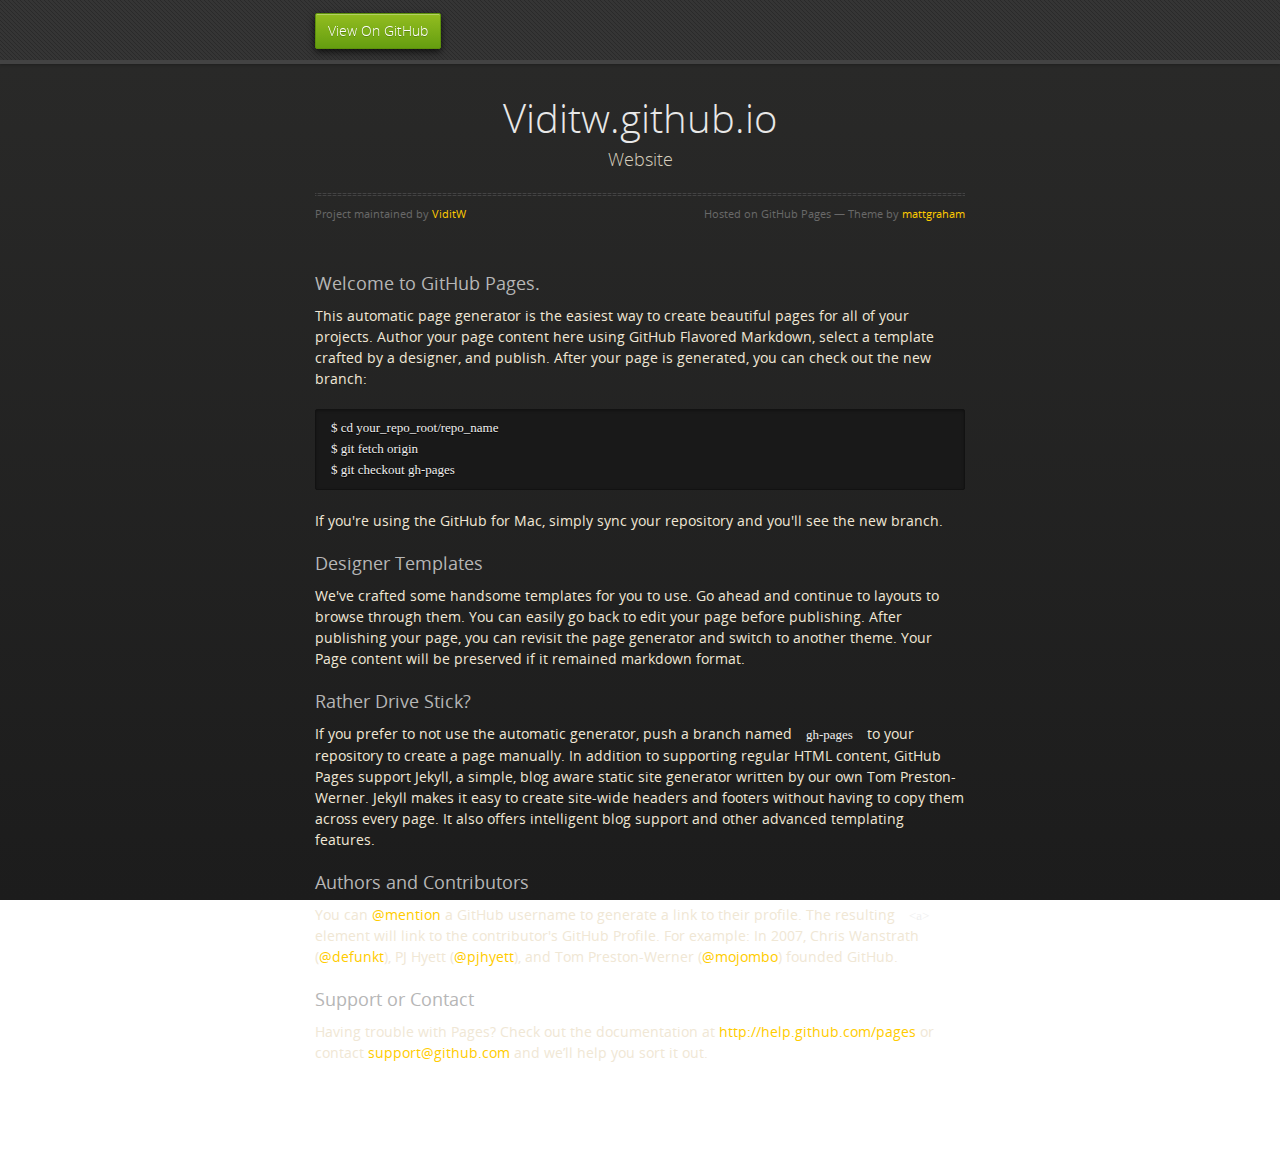
==== index.html @ bc969d6c "Replace master branch with page content via GitHub" ====
<!doctype html>
<html>
  <head>
    <meta charset="utf-8">
    <meta http-equiv="X-UA-Compatible" content="chrome=1">
    <title>Viditw.github.io by ViditW</title>
    <link rel="stylesheet" href="stylesheets/styles.css">
    <link rel="stylesheet" href="stylesheets/pygment_trac.css">
    <script src="https://ajax.googleapis.com/ajax/libs/jquery/1.7.1/jquery.min.js"></script>
    <script src="javascripts/respond.js"></script>
    <!--[if lt IE 9]>
      <script src="//html5shiv.googlecode.com/svn/trunk/html5.js"></script>
    <![endif]-->
    <!--[if lt IE 8]>
    <link rel="stylesheet" href="stylesheets/ie.css">
    <![endif]-->
    <meta name="viewport" content="width=device-width, initial-scale=1, user-scalable=no">

  </head>
  <body>
      <div id="header">
        <nav>
          <li class="fork"><a href="https://github.com/ViditW">View On GitHub</a></li>
        </nav>
      </div><!-- end header -->

    <div class="wrapper">

      <section>
        <div id="title">
          <h1>Viditw.github.io</h1>
          <p>Website</p>
          <hr>
          <span class="credits left">Project maintained by <a href="https://github.com/ViditW">ViditW</a></span>
          <span class="credits right">Hosted on GitHub Pages &mdash; Theme by <a href="https://twitter.com/michigangraham">mattgraham</a></span>
        </div>

        <h3>
<a name="welcome-to-github-pages" class="anchor" href="#welcome-to-github-pages"><span class="octicon octicon-link"></span></a>Welcome to GitHub Pages.</h3>

<p>This automatic page generator is the easiest way to create beautiful pages for all of your projects. Author your page content here using GitHub Flavored Markdown, select a template crafted by a designer, and publish. After your page is generated, you can check out the new branch:</p>

<pre><code>$ cd your_repo_root/repo_name
$ git fetch origin
$ git checkout gh-pages
</code></pre>

<p>If you're using the GitHub for Mac, simply sync your repository and you'll see the new branch.</p>

<h3>
<a name="designer-templates" class="anchor" href="#designer-templates"><span class="octicon octicon-link"></span></a>Designer Templates</h3>

<p>We've crafted some handsome templates for you to use. Go ahead and continue to layouts to browse through them. You can easily go back to edit your page before publishing. After publishing your page, you can revisit the page generator and switch to another theme. Your Page content will be preserved if it remained markdown format.</p>

<h3>
<a name="rather-drive-stick" class="anchor" href="#rather-drive-stick"><span class="octicon octicon-link"></span></a>Rather Drive Stick?</h3>

<p>If you prefer to not use the automatic generator, push a branch named <code>gh-pages</code> to your repository to create a page manually. In addition to supporting regular HTML content, GitHub Pages support Jekyll, a simple, blog aware static site generator written by our own Tom Preston-Werner. Jekyll makes it easy to create site-wide headers and footers without having to copy them across every page. It also offers intelligent blog support and other advanced templating features.</p>

<h3>
<a name="authors-and-contributors" class="anchor" href="#authors-and-contributors"><span class="octicon octicon-link"></span></a>Authors and Contributors</h3>

<p>You can <a href="https://github.com/blog/821" class="user-mention">@mention</a> a GitHub username to generate a link to their profile. The resulting <code>&lt;a&gt;</code> element will link to the contributor's GitHub Profile. For example: In 2007, Chris Wanstrath (<a href="https://github.com/defunkt" class="user-mention">@defunkt</a>), PJ Hyett (<a href="https://github.com/pjhyett" class="user-mention">@pjhyett</a>), and Tom Preston-Werner (<a href="https://github.com/mojombo" class="user-mention">@mojombo</a>) founded GitHub.</p>

<h3>
<a name="support-or-contact" class="anchor" href="#support-or-contact"><span class="octicon octicon-link"></span></a>Support or Contact</h3>

<p>Having trouble with Pages? Check out the documentation at <a href="http://help.github.com/pages">http://help.github.com/pages</a> or contact <a href="mailto:support@github.com">support@github.com</a> and we’ll help you sort it out.</p>
      </section>

    </div>
    <!--[if !IE]><script>fixScale(document);</script><![endif]-->
    
  </body>
</html>
---- stylesheets/styles.css ----
@font-face {
  font-family: 'OpenSansLight';
  src: url("../fonts/OpenSans-Light-webfont.eot");
  src: url("../fonts/OpenSans-Light-webfont.eot?#iefix") format("embedded-opentype"), url("../fonts/OpenSans-Light-webfont.woff") format("woff"), url("../fonts/OpenSans-Light-webfont.ttf") format("truetype"), url("../fonts/OpenSans-Light-webfont.svg#OpenSansLight") format("svg");
  font-weight: normal;
  font-style: normal;
}

@font-face {
  font-family: 'OpenSansLightItalic';
  src: url("../fonts/OpenSans-LightItalic-webfont.eot");
  src: url("../fonts/OpenSans-LightItalic-webfont.eot?#iefix") format("embedded-opentype"), url("../fonts/OpenSans-LightItalic-webfont.woff") format("woff"), url("../fonts/OpenSans-LightItalic-webfont.ttf") format("truetype"), url("../fonts/OpenSans-LightItalic-webfont.svg#OpenSansLightItalic") format("svg");
  font-weight: normal;
  font-style: normal;
}

@font-face {
  font-family: 'OpenSansRegular';
  src: url("../fonts/OpenSans-Regular-webfont.eot");
  src: url("../fonts/OpenSans-Regular-webfont.eot?#iefix") format("embedded-opentype"), url("../fonts/OpenSans-Regular-webfont.woff") format("woff"), url("../fonts/OpenSans-Regular-webfont.ttf") format("truetype"), url("../fonts/OpenSans-Regular-webfont.svg#OpenSansRegular") format("svg");
  font-weight: normal;
  font-style: normal;
  -webkit-font-smoothing: antialiased;
}

@font-face {
  font-family: 'OpenSansItalic';
  src: url("../fonts/OpenSans-Italic-webfont.eot");
  src: url("../fonts/OpenSans-Italic-webfont.eot?#iefix") format("embedded-opentype"), url("../fonts/OpenSans-Italic-webfont.woff") format("woff"), url("../fonts/OpenSans-Italic-webfont.ttf") format("truetype"), url("../fonts/OpenSans-Italic-webfont.svg#OpenSansItalic") format("svg");
  font-weight: normal;
  font-style: normal;
  -webkit-font-smoothing: antialiased;
}

@font-face {
  font-family: 'OpenSansSemibold';
  src: url("../fonts/OpenSans-Semibold-webfont.eot");
  src: url("../fonts/OpenSans-Semibold-webfont.eot?#iefix") format("embedded-opentype"), url("../fonts/OpenSans-Semibold-webfont.woff") format("woff"), url("../fonts/OpenSans-Semibold-webfont.ttf") format("truetype"), url("../fonts/OpenSans-Semibold-webfont.svg#OpenSansSemibold") format("svg");
  font-weight: normal;
  font-style: normal;
  -webkit-font-smoothing: antialiased;
}

@font-face {
  font-family: 'OpenSansSemiboldItalic';
  src: url("../fonts/OpenSans-SemiboldItalic-webfont.eot");
  src: url("../fonts/OpenSans-SemiboldItalic-webfont.eot?#iefix") format("embedded-opentype"), url("../fonts/OpenSans-SemiboldItalic-webfont.woff") format("woff"), url("../fonts/OpenSans-SemiboldItalic-webfont.ttf") format("truetype"), url("../fonts/OpenSans-SemiboldItalic-webfont.svg#OpenSansSemiboldItalic") format("svg");
  font-weight: normal;
  font-style: normal;
  -webkit-font-smoothing: antialiased;
}

@font-face {
  font-family: 'OpenSansBold';
  src: url("../fonts/OpenSans-Bold-webfont.eot");
  src: url("../fonts/OpenSans-Bold-webfont.eot?#iefix") format("embedded-opentype"), url("../fonts/OpenSans-Bold-webfont.woff") format("woff"), url("../fonts/OpenSans-Bold-webfont.ttf") format("truetype"), url("../fonts/OpenSans-Bold-webfont.svg#OpenSansBold") format("svg");
  font-weight: normal;
  font-style: normal;
  -webkit-font-smoothing: antialiased;
}

@font-face {
  font-family: 'OpenSansBoldItalic';
  src: url("../fonts/OpenSans-BoldItalic-webfont.eot");
  src: url("../fonts/OpenSans-BoldItalic-webfont.eot?#iefix") format("embedded-opentype"), url("../fonts/OpenSans-BoldItalic-webfont.woff") format("woff"), url("../fonts/OpenSans-BoldItalic-webfont.ttf") format("truetype"), url("../fonts/OpenSans-BoldItalic-webfont.svg#OpenSansBoldItalic") format("svg");
  font-weight: normal;
  font-style: normal;
  -webkit-font-smoothing: antialiased;
}

/* normalize.css 2012-02-07T12:37 UTC - http://github.com/necolas/normalize.css */
/* =============================================================================
   HTML5 display definitions
   ========================================================================== */
/*
 * Corrects block display not defined in IE6/7/8/9 & FF3
 */
article,
aside,
details,
figcaption,
figure,
footer,
header,
hgroup,
nav,
section,
summary {
  display: block;
}

/*
 * Corrects inline-block display not defined in IE6/7/8/9 & FF3
 */
audio,
canvas,
video {
  display: inline-block;
  *display: inline;
  *zoom: 1;
}

/*
 * Prevents modern browsers from displaying 'audio' without controls
 */
audio:not([controls]) {
  display: none;
}

/*
 * Addresses styling for 'hidden' attribute not present in IE7/8/9, FF3, S4
 * Known issue: no IE6 support
 */
[hidden] {
  display: none;
}

/* =============================================================================
   Base
   ========================================================================== */
/*
 * 1. Corrects text resizing oddly in IE6/7 when body font-size is set using em units
 *    http://clagnut.com/blog/348/#c790
 * 2. Prevents iOS text size adjust after orientation change, without disabling user zoom
 *    www.456bereastreet.com/archive/201012/controlling_text_size_in_safari_for_ios_without_disabling_user_zoom/
 */
html {
  font-size: 100%;
  /* 1 */
  -webkit-text-size-adjust: 100%;
  /* 2 */
  -ms-text-size-adjust: 100%;
  /* 2 */
}

/*
 * Addresses font-family inconsistency between 'textarea' and other form elements.
 */
html,
button,
input,
select,
textarea {
  font-family: sans-serif;
}

/*
 * Addresses margins handled incorrectly in IE6/7
 */
body {
  margin: 0;
}

/* =============================================================================
   Links
   ========================================================================== */
/*
 * Addresses outline displayed oddly in Chrome
 */
a:focus {
  outline: thin dotted;
}

/*
 * Improves readability when focused and also mouse hovered in all browsers
 * people.opera.com/patrickl/experiments/keyboard/test
 */
a:hover,
a:active {
  outline: 0;
}

/* =============================================================================
   Typography
   ========================================================================== */
/*
 * Addresses font sizes and margins set differently in IE6/7
 * Addresses font sizes within 'section' and 'article' in FF4+, Chrome, S5
 */
h1 {
  font-size: 2em;
  margin: 0.67em 0;
}

h2 {
  font-size: 1.5em;
  margin: 0.83em 0;
}

h3 {
  font-size: 1.17em;
  margin: 1em 0;
}

h4 {
  font-size: 1em;
  margin: 1.33em 0;
}

h5 {
  font-size: 0.83em;
  margin: 1.67em 0;
}

h6 {
  font-size: 0.75em;
  margin: 2.33em 0;
}

/*
 * Addresses styling not present in IE7/8/9, S5, Chrome
 */
abbr[title] {
  border-bottom: 1px dotted;
}

/*
 * Addresses style set to 'bolder' in FF3+, S4/5, Chrome
*/
b,
strong {
  font-weight: bold;
}

blockquote {
  margin: 1em 40px;
}

/*
 * Addresses styling not present in S5, Chrome
 */
dfn {
  font-style: italic;
}

/*
 * Addresses styling not present in IE6/7/8/9
 */
mark {
  background: #ff0;
  color: #000;
}

/*
 * Addresses margins set differently in IE6/7
 */
p,
pre {
  margin: 1em 0;
}

/*
 * Corrects font family set oddly in IE6, S4/5, Chrome
 * en.wikipedia.org/wiki/User:Davidgothberg/Test59
 */
pre,
code,
kbd,
samp {
  font-family: monospace, serif;
  _font-family: 'courier new', monospace;
  font-size: 1em;
}

/*
 * 1. Addresses CSS quotes not supported in IE6/7
 * 2. Addresses quote property not supported in S4
 */
/* 1 */
q {
  quotes: none;
}

/* 2 */
q:before,
q:after {
  content: '';
  content: none;
}

small {
  font-size: 75%;
}

/*
 * Prevents sub and sup affecting line-height in all browsers
 * gist.github.com/413930
 */
sub,
sup {
  font-size: 75%;
  line-height: 0;
  position: relative;
  vertical-align: baseline;
}

sup {
  top: -0.5em;
}

sub {
  bottom: -0.25em;
}

/* =============================================================================
   Lists
   ========================================================================== */
/*
 * Addresses margins set differently in IE6/7
 */
dl,
menu,
ol,
ul {
  margin: 1em 0;
}

dd {
  margin: 0 0 0 40px;
}

/*
 * Addresses paddings set differently in IE6/7
 */
menu,
ol,
ul {
  padding: 0 0 0 40px;
}

/*
 * Corrects list images handled incorrectly in IE7
 */
nav ul,
nav ol {
  list-style: none;
  list-style-image: none;
}

/* =============================================================================
   Embedded content
   ========================================================================== */
/*
 * 1. Removes border when inside 'a' element in IE6/7/8/9, FF3
 * 2. Improves image quality when scaled in IE7
 *    code.flickr.com/blog/2008/11/12/on-ui-quality-the-little-things-client-side-image-resizing/
 */
img {
  border: 0;
  /* 1 */
  -ms-interpolation-mode: bicubic;
  /* 2 */
}

/*
 * Corrects overflow displayed oddly in IE9
 */
svg:not(:root) {
  overflow: hidden;
}

/* =============================================================================
   Figures
   ========================================================================== */
/*
 * Addresses margin not present in IE6/7/8/9, S5, O11
 */
figure {
  margin: 0;
}

/* =============================================================================
   Forms
   ========================================================================== */
/*
 * Corrects margin displayed oddly in IE6/7
 */
form {
  margin: 0;
}

/*
 * Define consistent border, margin, and padding
 */
fieldset {
  border: 1px solid #c0c0c0;
  margin: 0 2px;
  padding: 0.35em 0.625em 0.75em;
}

/*
 * 1. Corrects color not being inherited in IE6/7/8/9
 * 2. Corrects text not wrapping in FF3 
 * 3. Corrects alignment displayed oddly in IE6/7
 */
legend {
  border: 0;
  /* 1 */
  padding: 0;
  white-space: normal;
  /* 2 */
  *margin-left: -7px;
  /* 3 */
}

/*
 * 1. Corrects font size not being inherited in all browsers
 * 2. Addresses margins set differently in IE6/7, FF3+, S5, Chrome
 * 3. Improves appearance and consistency in all browsers
 */
button,
input,
select,
textarea {
  font-size: 100%;
  /* 1 */
  margin: 0;
  /* 2 */
  vertical-align: baseline;
  /* 3 */
  *vertical-align: middle;
  /* 3 */
}

/*
 * Addresses FF3/4 setting line-height on 'input' using !important in the UA stylesheet
 */
button,
input {
  line-height: normal;
  /* 1 */
}

/*
 * 1. Improves usability and consistency of cursor style between image-type 'input' and others
 * 2. Corrects inability to style clickable 'input' types in iOS
 * 3. Removes inner spacing in IE7 without affecting normal text inputs
 *    Known issue: inner spacing remains in IE6
 */
button,
input[type="button"],
input[type="reset"],
input[type="submit"] {
  cursor: pointer;
  /* 1 */
  -webkit-appearance: button;
  /* 2 */
  *overflow: visible;
  /* 3 */
}

/*
 * Re-set default cursor for disabled elements
 */
button[disabled],
input[disabled] {
  cursor: default;
}

/*
 * 1. Addresses box sizing set to content-box in IE8/9
 * 2. Removes excess padding in IE8/9
 * 3. Removes excess padding in IE7
      Known issue: excess padding remains in IE6
 */
input[type="checkbox"],
input[type="radio"] {
  box-sizing: border-box;
  /* 1 */
  padding: 0;
  /* 2 */
  *height: 13px;
  /* 3 */
  *width: 13px;
  /* 3 */
}

/*
 * 1. Addresses appearance set to searchfield in S5, Chrome
 * 2. Addresses box-sizing set to border-box in S5, Chrome (include -moz to future-proof)
 */
input[type="search"] {
  -webkit-appearance: textfield;
  /* 1 */
  -moz-box-sizing: content-box;
  -webkit-box-sizing: content-box;
  /* 2 */
  box-sizing: content-box;
}

/*
 * Removes inner padding and search cancel button in S5, Chrome on OS X
 */
input[type="search"]::-webkit-search-decoration,
input[type="search"]::-webkit-search-cancel-button {
  -webkit-appearance: none;
}

/*
 * Removes inner padding and border in FF3+
 * www.sitepen.com/blog/2008/05/14/the-devils-in-the-details-fixing-dojos-toolbar-buttons/
 */
button::-moz-focus-inner,
input::-moz-focus-inner {
  border: 0;
  padding: 0;
}

/*
 * 1. Removes default vertical scrollbar in IE6/7/8/9
 * 2. Improves readability and alignment in all browsers
 */
textarea {
  overflow: auto;
  /* 1 */
  vertical-align: top;
  /* 2 */
}

/* =============================================================================
   Tables
   ========================================================================== */
/*
 * Remove most spacing between table cells
 */
table {
  border-collapse: collapse;
  border-spacing: 0;
}

body {
  padding: 0px 0 20px 0px;
  margin: 0px;
  font: 14px/1.5 "OpenSansRegular", "Helvetica Neue", Helvetica, Arial, sans-serif;
  color: #f0e7d5;
  font-weight: normal;
  background: #252525;
  background-attachment: fixed !important;
  background: -webkit-gradient(linear, 50% 0%, 50% 100%, color-stop(0%, #2a2a29), color-stop(100%, #1c1c1c));
  background: -webkit-linear-gradient(#2a2a29, #1c1c1c);
  background: -moz-linear-gradient(#2a2a29, #1c1c1c);
  background: -o-linear-gradient(#2a2a29, #1c1c1c);
  background: -ms-linear-gradient(#2a2a29, #1c1c1c);
  background: linear-gradient(#2a2a29, #1c1c1c);
}

h1, h2, h3, h4, h5, h6 {
  color: #e8e8e8;
  margin: 0 0 10px;
  font-family: 'OpenSansRegular', "Helvetica Neue", Helvetica, Arial, sans-serif;
  font-weight: normal;
}

p, ul, ol, table, pre, dl {
  margin: 0 0 20px;
}

h1, h2, h3 {
  line-height: 1.1;
}

h1 {
  font-size: 28px;
}

h2 {
  font-size: 24px;
}

h4, h5, h6 {
  color: #e8e8e8;
}

h3 {
  font-size: 18px;
  line-height: 24px;
  font-family: 'OpenSansRegular', "Helvetica Neue", Helvetica, Arial, sans-serif !important;
  font-weight: normal;
  color: #b6b6b6;
}

a {
  color: #ffcc00;
  font-weight: 400;
  text-decoration: none;
}
a:hover {
  color: #ffeb9b;
}

a small {
  font-size: 11px;
  color: #666;
  margin-top: -0.6em;
  display: block;
}

ul {
  list-style-image: url("../images/bullet.png");
}

strong {
  font-family: 'OpenSansBold', "Helvetica Neue", Helvetica, Arial, sans-serif !important;
  font-weight: normal;
}

.wrapper {
  max-width: 650px;
  margin: 0 auto;
  position: relative;
  padding: 0 20px;
}

section img {
  max-width: 100%;
}

blockquote {
  border-left: 3px solid #ffcc00;
  margin: 0;
  padding: 0 0 0 20px;
  font-style: italic;
}

code {
  font-family: "Lucida Sans", Monaco, Bitstream Vera Sans Mono, Lucida Console, Terminal;
  color: #efefef;
  font-size: 13px;
  margin: 0 4px;
  padding: 4px 6px;
  -moz-border-radius: 2px;
  -webkit-border-radius: 2px;
  -o-border-radius: 2px;
  -ms-border-radius: 2px;
  -khtml-border-radius: 2px;
  border-radius: 2px;
}

pre {
  padding: 8px 15px;
  background: #191919;
  -moz-border-radius: 2px;
  -webkit-border-radius: 2px;
  -o-border-radius: 2px;
  -ms-border-radius: 2px;
  -khtml-border-radius: 2px;
  border-radius: 2px;
  border: 1px solid #121212;
  -moz-box-shadow: inset 0 1px 3px rgba(0, 0, 0, 0.3);
  -webkit-box-shadow: inset 0 1px 3px rgba(0, 0, 0, 0.3);
  -o-box-shadow: inset 0 1px 3px rgba(0, 0, 0, 0.3);
  box-shadow: inset 0 1px 3px rgba(0, 0, 0, 0.3);
  overflow: auto;
  overflow-y: hidden;
}
pre code {
  color: #efefef;
  text-shadow: 0px 1px 0px #000;
  margin: 0;
  padding: 0;
}

table {
  width: 100%;
  border-collapse: collapse;
}

th {
  text-align: left;
  padding: 5px 10px;
  border-bottom: 1px solid #434343;
  color: #b6b6b6;
  font-family: 'OpenSansSemibold', "Helvetica Neue", Helvetica, Arial, sans-serif !important;
  font-weight: normal;
}

td {
  text-align: left;
  padding: 5px 10px;
  border-bottom: 1px solid #434343;
}

hr {
  border: 0;
  outline: none;
  height: 3px;
  background: transparent url("../images/hr.gif") center center repeat-x;
  margin: 0 0 20px;
}

dt {
  color: #F0E7D5;
  font-family: 'OpenSansSemibold', "Helvetica Neue", Helvetica, Arial, sans-serif !important;
  font-weight: normal;
}

#header {
  z-index: 100;
  left: 0;
  top: 0px;
  height: 60px;
  width: 100%;
  position: fixed;
  background: url(../images/nav-bg.gif) #353535;
  border-bottom: 4px solid #434343;
  -moz-box-shadow: 0px 1px 3px rgba(0, 0, 0, 0.25);
  -webkit-box-shadow: 0px 1px 3px rgba(0, 0, 0, 0.25);
  -o-box-shadow: 0px 1px 3px rgba(0, 0, 0, 0.25);
  box-shadow: 0px 1px 3px rgba(0, 0, 0, 0.25);
}
#header nav {
  max-width: 650px;
  margin: 0 auto;
  padding: 0 10px;
  background: blue;
  margin: 6px auto;
}
#header nav li {
  font-family: 'OpenSansLight', "Helvetica Neue", Helvetica, Arial, sans-serif;
  font-weight: normal;
  list-style: none;
  display: inline;
  color: white;
  line-height: 50px;
  text-shadow: 0px 1px 0px rgba(0, 0, 0, 0.2);
  font-size: 14px;
}
#header nav li a {
  color: white;
  border: 1px solid #5d910b;
  background: -webkit-gradient(linear, 50% 0%, 50% 100%, color-stop(0%, #93bd20), color-stop(100%, #659e10));
  background: -webkit-linear-gradient(#93bd20, #659e10);
  background: -moz-linear-gradient(#93bd20, #659e10);
  background: -o-linear-gradient(#93bd20, #659e10);
  background: -ms-linear-gradient(#93bd20, #659e10);
  background: linear-gradient(#93bd20, #659e10);
  -moz-border-radius: 2px;
  -webkit-border-radius: 2px;
  -o-border-radius: 2px;
  -ms-border-radius: 2px;
  -khtml-border-radius: 2px;
  border-radius: 2px;
  -moz-box-shadow: inset 0px 1px 0px rgba(255, 255, 255, 0.3), 0px 3px 7px rgba(0, 0, 0, 0.7);
  -webkit-box-shadow: inset 0px 1px 0px rgba(255, 255, 255, 0.3), 0px 3px 7px rgba(0, 0, 0, 0.7);
  -o-box-shadow: inset 0px 1px 0px rgba(255, 255, 255, 0.3), 0px 3px 7px rgba(0, 0, 0, 0.7);
  box-shadow: inset 0px 1px 0px rgba(255, 255, 255, 0.3), 0px 3px 7px rgba(0, 0, 0, 0.7);
  background-color: #93bd20;
  padding: 10px 12px;
  margin-top: 6px;
  line-height: 14px;
  font-size: 14px;
  display: inline-block;
  text-align: center;
}
#header nav li a:hover {
  background: -webkit-gradient(linear, 50% 0%, 50% 100%, color-stop(0%, #749619), color-stop(100%, #527f0e));
  background: -webkit-linear-gradient(#749619, #527f0e);
  background: -moz-linear-gradient(#749619, #527f0e);
  background: -o-linear-gradient(#749619, #527f0e);
  background: -ms-linear-gradient(#749619, #527f0e);
  background: linear-gradient(#749619, #527f0e);
  background-color: #659e10;
  border: 1px solid #527f0e;
  -moz-box-shadow: inset 0px 1px 1px rgba(0, 0, 0, 0.2), 0px 1px 0px rgba(0, 0, 0, 0);
  -webkit-box-shadow: inset 0px 1px 1px rgba(0, 0, 0, 0.2), 0px 1px 0px rgba(0, 0, 0, 0);
  -o-box-shadow: inset 0px 1px 1px rgba(0, 0, 0, 0.2), 0px 1px 0px rgba(0, 0, 0, 0);
  box-shadow: inset 0px 1px 1px rgba(0, 0, 0, 0.2), 0px 1px 0px rgba(0, 0, 0, 0);
}
#header nav li.fork {
  float: left;
  margin-left: 0px;
}
#header nav li.downloads {
  float: right;
  margin-left: 6px;
}
#header nav li.title {
  float: right;
  margin-right: 10px;
  font-size: 11px;
}

section {
  max-width: 650px;
  padding: 30px 0px 50px 0px;
  margin: 20px 0;
  margin-top: 70px;
}
section #title {
  border: 0;
  outline: none;
  margin: 0 0 50px 0;
  padding: 0 0 5px 0;
}
section #title h1 {
  font-family: 'OpenSansLight', "Helvetica Neue", Helvetica, Arial, sans-serif;
  font-weight: normal;
  font-size: 40px;
  text-align: center;
  line-height: 36px;
}
section #title p {
  color: #d7cfbe;
  font-family: 'OpenSansLight', "Helvetica Neue", Helvetica, Arial, sans-serif;
  font-weight: normal;
  font-size: 18px;
  text-align: center;
}
section #title .credits {
  font-size: 11px;
  font-family: 'OpenSansRegular', "Helvetica Neue", Helvetica, Arial, sans-serif;
  font-weight: normal;
  color: #696969;
  margin-top: -10px;
}
section #title .credits.left {
  float: left;
}
section #title .credits.right {
  float: right;
}

@media print, screen and (max-width: 720px) {
  #title .credits {
    display: block;
    width: 100%;
    line-height: 30px;
    text-align: center;
  }
  #title .credits .left {
    float: none;
    display: block;
  }
  #title .credits .right {
    float: none;
    display: block;
  }
}
@media print, screen and (max-width: 480px) {
  #header {
    margin-top: -20px;
  }

  section {
    margin-top: 40px;
  }

  nav {
    display: none;
  }
}
---- stylesheets/pygment_trac.css ----
.highlight .hll { background-color: #404040 }
.highlight  { color: #d0d0d0 }
.highlight .c { color: #999999; font-style: italic } /* Comment */
.highlight .err { color: #a61717; background-color: #e3d2d2 } /* Error */
.highlight .g { color: #d0d0d0 } /* Generic */
.highlight .k { color: #6ab825; font-weight: normal } /* Keyword */
.highlight .l { color: #d0d0d0 } /* Literal */
.highlight .n { color: #d0d0d0 } /* Name */
.highlight .o { color: #d0d0d0 } /* Operator */
.highlight .x { color: #d0d0d0 } /* Other */
.highlight .p { color: #d0d0d0 } /* Punctuation */
.highlight .cm { color: #999999; font-style: italic } /* Comment.Multiline */
.highlight .cp { color: #cd2828; font-weight: normal } /* Comment.Preproc */
.highlight .c1 { color: #999999; font-style: italic } /* Comment.Single */
.highlight .cs { color: #e50808; font-weight: normal; background-color: #520000 } /* Comment.Special */
.highlight .gd { color: #d22323 } /* Generic.Deleted */
.highlight .ge { color: #d0d0d0; font-style: italic } /* Generic.Emph */
.highlight .gr { color: #d22323 } /* Generic.Error */
.highlight .gh { color: #ffffff; font-weight: normal } /* Generic.Heading */
.highlight .gi { color: #589819 } /* Generic.Inserted */
.highlight .go { color: #cccccc } /* Generic.Output */
.highlight .gp { color: #aaaaaa } /* Generic.Prompt */
.highlight .gs { color: #d0d0d0; font-weight: normal } /* Generic.Strong */
.highlight .gu { color: #ffffff; text-decoration: underline } /* Generic.Subheading */
.highlight .gt { color: #d22323 } /* Generic.Traceback */
.highlight .kc { color: #6ab825; font-weight: normal } /* Keyword.Constant */
.highlight .kd { color: #6ab825; font-weight: normal } /* Keyword.Declaration */
.highlight .kn { color: #6ab825; font-weight: normal } /* Keyword.Namespace */
.highlight .kp { color: #6ab825 } /* Keyword.Pseudo */
.highlight .kr { color: #6ab825; font-weight: normal } /* Keyword.Reserved */
.highlight .kt { color: #6ab825; font-weight: normal } /* Keyword.Type */
.highlight .ld { color: #d0d0d0 } /* Literal.Date */
.highlight .m { color: #3677a9 } /* Literal.Number */
.highlight .s { color: #9dd5f1 } /* Literal.String */
.highlight .na { color: #bbbbbb } /* Name.Attribute */
.highlight .nb { color: #24909d } /* Name.Builtin */
.highlight .nc { color: #447fcf; text-decoration: underline } /* Name.Class */
.highlight .no { color: #40ffff } /* Name.Constant */
.highlight .nd { color: #ffa500 } /* Name.Decorator */
.highlight .ni { color: #d0d0d0 } /* Name.Entity */
.highlight .ne { color: #bbbbbb } /* Name.Exception */
.highlight .nf { color: #447fcf } /* Name.Function */
.highlight .nl { color: #d0d0d0 } /* Name.Label */
.highlight .nn { color: #447fcf; text-decoration: underline } /* Name.Namespace */
.highlight .nx { color: #d0d0d0 } /* Name.Other */
.highlight .py { color: #d0d0d0 } /* Name.Property */
.highlight .nt { color: #6ab825;} /* Name.Tag */
.highlight .nv { color: #40ffff } /* Name.Variable */
.highlight .ow { color: #6ab825; font-weight: normal } /* Operator.Word */
.highlight .w { color: #666666 } /* Text.Whitespace */
.highlight .mf { color: #3677a9 } /* Literal.Number.Float */
.highlight .mh { color: #3677a9 } /* Literal.Number.Hex */
.highlight .mi { color: #3677a9 } /* Literal.Number.Integer */
.highlight .mo { color: #3677a9 } /* Literal.Number.Oct */
.highlight .sb { color: #9dd5f1 } /* Literal.String.Backtick */
.highlight .sc { color: #9dd5f1 } /* Literal.String.Char */
.highlight .sd { color: #9dd5f1 } /* Literal.String.Doc */
.highlight .s2 { color: #9dd5f1 } /* Literal.String.Double */
.highlight .se { color: #9dd5f1 } /* Literal.String.Escape */
.highlight .sh { color: #9dd5f1 } /* Literal.String.Heredoc */
.highlight .si { color: #9dd5f1 } /* Literal.String.Interpol */
.highlight .sx { color: #ffa500 } /* Literal.String.Other */
.highlight .sr { color: #9dd5f1 } /* Literal.String.Regex */
.highlight .s1 { color: #9dd5f1 } /* Literal.String.Single */
.highlight .ss { color: #9dd5f1 } /* Literal.String.Symbol */
.highlight .bp { color: #24909d } /* Name.Builtin.Pseudo */
.highlight .vc { color: #40ffff } /* Name.Variable.Class */
.highlight .vg { color: #40ffff } /* Name.Variable.Global */
.highlight .vi { color: #40ffff } /* Name.Variable.Instance */
.highlight .il { color: #3677a9 } /* Literal.Number.Integer.Long */
---- stylesheets/ie.css ----
nav {
  display: none;
}
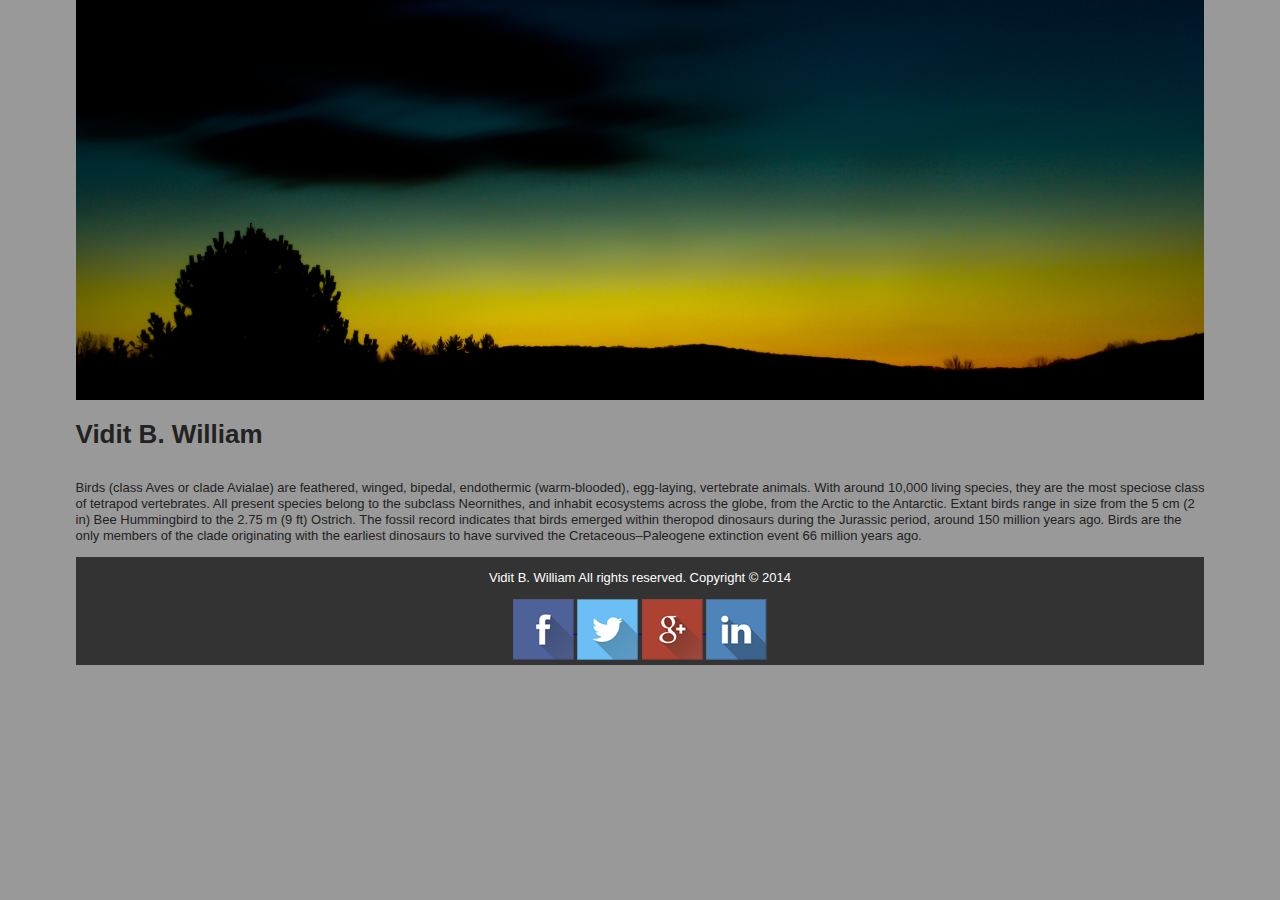
==== commit 14e010cc: "New Site design" ====
--- a/index.html
+++ b/index.html
@@ -1,75 +1,59 @@
 <!doctype html>
-<html>
-  <head>
-    <meta charset="utf-8">
-    <meta http-equiv="X-UA-Compatible" content="chrome=1">
-    <title>Viditw.github.io by ViditW</title>
-    <link rel="stylesheet" href="stylesheets/styles.css">
-    <link rel="stylesheet" href="stylesheets/pygment_trac.css">
-    <script src="https://ajax.googleapis.com/ajax/libs/jquery/1.7.1/jquery.min.js"></script>
-    <script src="javascripts/respond.js"></script>
-    <!--[if lt IE 9]>
-      <script src="//html5shiv.googlecode.com/svn/trunk/html5.js"></script>
-    <![endif]-->
-    <!--[if lt IE 8]>
-    <link rel="stylesheet" href="stylesheets/ie.css">
-    <![endif]-->
-    <meta name="viewport" content="width=device-width, initial-scale=1, user-scalable=no">
+<!--[if lt IE 7]> <html class="ie6 oldie"> <![endif]-->
+<!--[if IE 7]>    <html class="ie7 oldie"> <![endif]-->
+<!--[if IE 8]>    <html class="ie8 oldie"> <![endif]-->
+<!--[if gt IE 8]><!-->
+<html class="">
+<!--<![endif]-->
+<head>
+<meta charset="utf-8">
+<meta name="viewport" content="width=device-width, initial-scale=1">
+<title>Untitled Document</title>
+<link href="_css/boilerplate.css" rel="stylesheet" type="text/css">
+<link href="_css/fluid-grid.css" rel="stylesheet" type="text/css">
+<!-- 
+To learn more about the conditional comments around the html tags at the top of the file:
+paulirish.com/2008/conditional-stylesheets-vs-css-hacks-answer-neither/
 
-  </head>
-  <body>
-      <div id="header">
-        <nav>
-          <li class="fork"><a href="https://github.com/ViditW">View On GitHub</a></li>
-        </nav>
-      </div><!-- end header -->
-
-    <div class="wrapper">
-
-      <section>
-        <div id="title">
-          <h1>Viditw.github.io</h1>
-          <p>Website</p>
-          <hr>
-          <span class="credits left">Project maintained by <a href="https://github.com/ViditW">ViditW</a></span>
-          <span class="credits right">Hosted on GitHub Pages &mdash; Theme by <a href="https://twitter.com/michigangraham">mattgraham</a></span>
-        </div>
-
-        <h3>
-<a name="welcome-to-github-pages" class="anchor" href="#welcome-to-github-pages"><span class="octicon octicon-link"></span></a>Welcome to GitHub Pages.</h3>
-
-<p>This automatic page generator is the easiest way to create beautiful pages for all of your projects. Author your page content here using GitHub Flavored Markdown, select a template crafted by a designer, and publish. After your page is generated, you can check out the new branch:</p>
-
-<pre><code>$ cd your_repo_root/repo_name
-$ git fetch origin
-$ git checkout gh-pages
-</code></pre>
-
-<p>If you're using the GitHub for Mac, simply sync your repository and you'll see the new branch.</p>
-
-<h3>
-<a name="designer-templates" class="anchor" href="#designer-templates"><span class="octicon octicon-link"></span></a>Designer Templates</h3>
-
-<p>We've crafted some handsome templates for you to use. Go ahead and continue to layouts to browse through them. You can easily go back to edit your page before publishing. After publishing your page, you can revisit the page generator and switch to another theme. Your Page content will be preserved if it remained markdown format.</p>
-
-<h3>
-<a name="rather-drive-stick" class="anchor" href="#rather-drive-stick"><span class="octicon octicon-link"></span></a>Rather Drive Stick?</h3>
-
-<p>If you prefer to not use the automatic generator, push a branch named <code>gh-pages</code> to your repository to create a page manually. In addition to supporting regular HTML content, GitHub Pages support Jekyll, a simple, blog aware static site generator written by our own Tom Preston-Werner. Jekyll makes it easy to create site-wide headers and footers without having to copy them across every page. It also offers intelligent blog support and other advanced templating features.</p>
-
-<h3>
-<a name="authors-and-contributors" class="anchor" href="#authors-and-contributors"><span class="octicon octicon-link"></span></a>Authors and Contributors</h3>
-
-<p>You can <a href="https://github.com/blog/821" class="user-mention">@mention</a> a GitHub username to generate a link to their profile. The resulting <code>&lt;a&gt;</code> element will link to the contributor's GitHub Profile. For example: In 2007, Chris Wanstrath (<a href="https://github.com/defunkt" class="user-mention">@defunkt</a>), PJ Hyett (<a href="https://github.com/pjhyett" class="user-mention">@pjhyett</a>), and Tom Preston-Werner (<a href="https://github.com/mojombo" class="user-mention">@mojombo</a>) founded GitHub.</p>
-
-<h3>
-<a name="support-or-contact" class="anchor" href="#support-or-contact"><span class="octicon octicon-link"></span></a>Support or Contact</h3>
-
-<p>Having trouble with Pages? Check out the documentation at <a href="http://help.github.com/pages">http://help.github.com/pages</a> or contact <a href="mailto:support@github.com">support@github.com</a> and we’ll help you sort it out.</p>
-      </section>
-
-    </div>
-    <!--[if !IE]><script>fixScale(document);</script><![endif]-->
+Do the following if you're using your customized build of modernizr (http://www.modernizr.com/):
+* insert the link to your js here
+* remove the link below to the html5shiv
+* add the "no-js" class to the html tags at the top
+* you can also remove the link to respond.min.js if you included the MQ Polyfill in your modernizr build 
+-->
+<!--[if lt IE 9]>
+<script src="//html5shiv.googlecode.com/svn/trunk/html5.js"></script>
+<![endif]-->
+<script src="js/respond.min.js"></script>
+</head>
+<body>
+<div class="gridContainer clearfix">
+  <div id="Banner"><img src="_images/39H3.jpg" alt="Banner"></div>
+  <div id="Header">
+    <h1>Vidit B. William</h1>
+  </div>
+  <div id="mainContent">
+    <p>Birds (class Aves or clade Avialae) are feathered, winged, bipedal,   endothermic (warm-blooded), egg-laying, vertebrate animals. With around   10,000 living species, they are the most speciose class of tetrapod   vertebrates. All present species belong to the subclass Neornithes, and   inhabit ecosystems across the globe, from the Arctic to the Antarctic.   Extant birds range in size from the 5 cm (2 in) Bee Hummingbird to the   2.75 m (9 ft) Ostrich. The fossil record indicates that birds emerged   within theropod dinosaurs during the Jurassic period, around 150 million   years ago. Birds are the only members of the clade originating with the   earliest dinosaurs to have survived the Cretaceous–Paleogene extinction   event 66 million years ago. </p>
+  </div>
+  <div id="Footer">
+    <p>Vidit B. William All rights reserved. Copyright &copy; 2014</p>
+    <div id="socialMediaBar">
     
-  </body>
-</html>+    		<a href="./facebook" title="Facebook">
+               <img src="./_images/icons/facebook.png" alt="Facebook icon" width="61" height="61" />
+            </a>
+            <a href="./twitter" title="Twitter">
+               <img src="./_images/icons/twitter.png" alt="Twitter icon" width="61" height="61" />
+            </a>
+            <a href="./googleplus" title="Google+">
+               <img src="./_images/icons/google.png" alt="Google+ icon" width="61" height="61" />
+            </a>
+            <a href="https://www.linkedin.com/profile/view?id=44806514" title="LinkedIn">
+               <img src="./_images/icons/linkedin.png" alt="Linkedin icon" width="61" height="61" />
+            </a>
+    </div>  
+  </div>
+  
+</div>
+</body>
+</html>
--- a/_css/boilerplate.css
+++ b/_css/boilerplate.css
@@ -0,0 +1,284 @@
+@charset "utf-8";
+/*
+/* 
+ * HTML5 ✰ Boilerplate
+ *
+ * What follows is the result of much research on cross-browser styling. 
+ * Credit left inline and big thanks to Nicolas Gallagher, Jonathan Neal,
+ * Kroc Camen, and the H5BP dev community and team.
+ *
+ * Detailed information about this CSS: h5bp.com/css
+ * 
+ * Dreamweaver modifications:
+ * 1. Commented out selection highlight
+ * 2. Removed media queries section (we add our own in a separate file)
+ *
+ * ==|== normalize ==========================================================
+ */
+
+
+/* =============================================================================
+   HTML5 display definitions
+   ========================================================================== */
+
+article, aside, details, figcaption, figure, footer, header, hgroup, nav, section { display: block; }
+audio, canvas, video { display: inline-block; *display: inline; *zoom: 1; }
+audio:not([controls]) { display: none; }
+[hidden] { display: none; }
+
+/* =============================================================================
+   Base
+   ========================================================================== */
+
+/*
+ * 1. Correct text resizing oddly in IE6/7 when body font-size is set using em units
+ * 2. Force vertical scrollbar in non-IE
+ * 3. Prevent iOS text size adjust on device orientation change, without disabling user zoom: h5bp.com/g
+ */
+
+html { font-size: 100%; overflow-y: scroll; -webkit-text-size-adjust: 100%; -ms-text-size-adjust: 100%; }
+
+body { margin: 0; font-size: 13px; line-height: 1.231; }
+
+body, button, input, select, textarea {
+	font-family: sans-serif;
+	color: #222;
+	background-color: #999;
+}
+
+/* 
+ * Remove text-shadow in selection highlight: h5bp.com/i
+ * These selection declarations have to be separate
+ * Also: hot pink! (or customize the background color to match your design)
+ */
+
+/* Dreamweaver: uncomment these if you do want to customize the selection highlight
+ *::-moz-selection { background: #fe57a1; color: #fff; text-shadow: none; }
+ *::selection { background: #fe57a1; color: #fff; text-shadow: none; }
+ */
+
+/* =============================================================================
+   Links
+   ========================================================================== */
+
+a { color: #00e; }
+a:visited { color: #551a8b; }
+a:hover { color: #06e; }
+a:focus { outline: thin dotted; }
+
+/* Improve readability when focused and hovered in all browsers: h5bp.com/h */
+a:hover, a:active { outline: 0; }
+
+
+/* =============================================================================
+   Typography
+   ========================================================================== */
+
+abbr[title] { border-bottom: 1px dotted; }
+
+b, strong { font-weight: bold; }
+
+blockquote { margin: 1em 40px; }
+
+dfn { font-style: italic; }
+
+hr { display: block; height: 1px; border: 0; border-top: 1px solid #ccc; margin: 1em 0; padding: 0; }
+
+ins { background: #ff9; color: #000; text-decoration: none; }
+
+mark { background: #ff0; color: #000; font-style: italic; font-weight: bold; }
+
+/* Redeclare monospace font family: h5bp.com/j */
+pre, code, kbd, samp { font-family: monospace, monospace; _font-family: 'courier new', monospace; font-size: 1em; }
+
+/* Improve readability of pre-formatted text in all browsers */
+pre { white-space: pre; white-space: pre-wrap; word-wrap: break-word; }
+
+q { quotes: none; }
+q:before, q:after { content: ""; content: none; }
+
+small { font-size: 85%; }
+
+/* Position subscript and superscript content without affecting line-height: h5bp.com/k */
+sub, sup { font-size: 75%; line-height: 0; position: relative; vertical-align: baseline; }
+sup { top: -0.5em; }
+sub { bottom: -0.25em; }
+
+
+/* =============================================================================
+   Lists
+   ========================================================================== */
+
+ul, ol { margin: 1em 0; padding: 0 0 0 40px; }
+dd { margin: 0 0 0 40px; }
+nav ul, nav ol { list-style: none; list-style-image: none; margin: 0; padding: 0; }
+
+
+/* =============================================================================
+   Embedded content
+   ========================================================================== */
+
+/*
+ * 1. Improve image quality when scaled in IE7: h5bp.com/d
+ * 2. Remove the gap between images and borders on image containers: h5bp.com/e 
+ */
+
+img { border: 0; -ms-interpolation-mode: bicubic; vertical-align: middle; }
+
+/*
+ * Correct overflow not hidden in IE9 
+ */
+
+svg:not(:root) { overflow: hidden; }
+
+
+/* =============================================================================
+   Figures
+   ========================================================================== */
+
+figure { margin: 0; }
+
+
+/* =============================================================================
+   Forms
+   ========================================================================== */
+
+form { margin: 0; }
+fieldset { border: 0; margin: 0; padding: 0; }
+
+/* Indicate that 'label' will shift focus to the associated form element */
+label { cursor: pointer; }
+
+/* 
+ * 1. Correct color not inheriting in IE6/7/8/9 
+ * 2. Correct alignment displayed oddly in IE6/7 
+ */
+
+legend { border: 0; *margin-left: -7px; padding: 0; }
+
+/*
+ * 1. Correct font-size not inheriting in all browsers
+ * 2. Remove margins in FF3/4 S5 Chrome
+ * 3. Define consistent vertical alignment display in all browsers
+ */
+
+button, input, select, textarea { font-size: 100%; margin: 0; vertical-align: baseline; *vertical-align: middle; }
+
+/*
+ * 1. Define line-height as normal to match FF3/4 (set using !important in the UA stylesheet)
+ * 2. Correct inner spacing displayed oddly in IE6/7
+ */
+
+button, input { line-height: normal; *overflow: visible; }
+
+/*
+ * Reintroduce inner spacing in 'table' to avoid overlap and whitespace issues in IE6/7
+ */
+
+table button, table input { *overflow: auto; }
+
+/*
+ * 1. Display hand cursor for clickable form elements
+ * 2. Allow styling of clickable form elements in iOS
+ */
+
+button, input[type="button"], input[type="reset"], input[type="submit"] { cursor: pointer; -webkit-appearance: button; }
+
+/*
+ * Consistent box sizing and appearance
+ */
+
+input[type="checkbox"], input[type="radio"] { box-sizing: border-box; }
+input[type="search"] { -webkit-appearance: textfield; -moz-box-sizing: content-box; -webkit-box-sizing: content-box; box-sizing: content-box; }
+input[type="search"]::-webkit-search-decoration { -webkit-appearance: none; }
+
+/* 
+ * Remove inner padding and border in FF3/4: h5bp.com/l 
+ */
+
+button::-moz-focus-inner, input::-moz-focus-inner { border: 0; padding: 0; }
+
+/* 
+ * 1. Remove default vertical scrollbar in IE6/7/8/9 
+ * 2. Allow only vertical resizing
+ */
+
+textarea { overflow: auto; vertical-align: top; resize: vertical; }
+
+/* Colors for form validity */
+input:valid, textarea:valid {  }
+input:invalid, textarea:invalid { background-color: #f0dddd; }
+
+
+/* =============================================================================
+   Tables
+   ========================================================================== */
+
+table { border-collapse: collapse; border-spacing: 0; }
+td { vertical-align: top; }
+
+
+/* ==|== primary styles =====================================================
+   Author: 
+   ========================================================================== */
+
+
+
+
+
+
+
+
+
+
+
+
+
+
+
+
+/* ==|== non-semantic helper classes ========================================
+   Please define your styles before this section.
+   ========================================================================== */
+
+/* For image replacement */
+.ir { display: block; border: 0; text-indent: -999em; overflow: hidden; background-color: transparent; background-repeat: no-repeat; text-align: left; direction: ltr; }
+.ir br { display: none; }
+
+/* Hide from both screenreaders and browsers: h5bp.com/u */
+.hidden { display: none !important; visibility: hidden; }
+
+/* Hide only visually, but have it available for screenreaders: h5bp.com/v */
+.visuallyhidden { border: 0; clip: rect(0 0 0 0); height: 1px; margin: -1px; overflow: hidden; padding: 0; position: absolute; width: 1px; }
+
+/* Extends the .visuallyhidden class to allow the element to be focusable when navigated to via the keyboard: h5bp.com/p */
+.visuallyhidden.focusable:active, .visuallyhidden.focusable:focus { clip: auto; height: auto; margin: 0; overflow: visible; position: static; width: auto; }
+
+/* Hide visually and from screenreaders, but maintain layout */
+.invisible { visibility: hidden; }
+
+/* Contain floats: h5bp.com/q */ 
+.clearfix:before, .clearfix:after { content: ""; display: table; }
+.clearfix:after { clear: both; }
+.clearfix { zoom: 1; }
+
+
+/* ==|== print styles =======================================================
+   Print styles.
+   Inlined to avoid required HTTP connection: h5bp.com/r
+   ========================================================================== */
+ 
+ @media print {
+  * { background: transparent !important; color: black !important; text-shadow: none !important; filter:none !important; -ms-filter: none !important; } /* Black prints faster: h5bp.com/s */
+  a, a:visited { text-decoration: underline; }
+  a[href]:after { content: " (" attr(href) ")"; }
+  abbr[title]:after { content: " (" attr(title) ")"; }
+  .ir a:after, a[href^="javascript:"]:after, a[href^="#"]:after { content: ""; }  /* Don't show links for images, or javascript/internal links */
+  pre, blockquote { border: 1px solid #999; page-break-inside: avoid; }
+  thead { display: table-header-group; } /* h5bp.com/t */
+  tr, img { page-break-inside: avoid; }
+  img { max-width: 100% !important; }
+  @page { margin: 0.5cm; }
+  p, h2, h3 { orphans: 3; widows: 3; }
+  h2, h3 { page-break-after: avoid; }
+}
--- a/_css/fluid-grid.css
+++ b/_css/fluid-grid.css
@@ -0,0 +1,176 @@
+@charset "utf-8";
+/* Simple fluid media
+   Note: Fluid media requires that you remove the media's height and width attributes from the HTML
+   http://www.alistapart.com/articles/fluid-images/ 
+*/
+img, object, embed, video {
+	max-width: 100%;
+}
+/* IE 6 does not support max-width so default to width 100% */
+.ie6 img {
+	width:100%;
+}
+
+/*
+	Dreamweaver Fluid Grid Properties
+	----------------------------------
+	dw-num-cols-mobile:		6;
+	dw-num-cols-tablet:		8;
+	dw-num-cols-desktop:	10;
+	dw-gutter-percentage:	25;
+	
+	Inspiration from "Responsive Web Design" by Ethan Marcotte 
+	http://www.alistapart.com/articles/responsive-web-design
+	
+	and Golden Grid System by Joni Korpi
+	http://goldengridsystem.com/
+*/
+
+/* Mobile Layout: 480px and below. */
+
+.gridContainer {
+	margin-left: auto;
+	margin-right: auto;
+	width: 87.9666%;
+	padding-left: 1.5166%;
+	padding-right: 1.5166%;
+}
+
+#Banner {
+	clear: both;
+	float: left;
+	margin-left: 0;
+	width: 100%;
+	display: block;
+}
+
+#Header {
+	clear: both;
+	float: left;
+	margin-left: 0;
+	width: 100%;
+	display: block;
+}
+
+#mainContent {
+	clear: both;
+	float: left;
+	margin-left: 0;
+	width: 100%;
+	display: block;
+}
+
+#Footer {
+	clear: both;
+	float: left;
+	margin-left: 0;
+	width: 100%;
+	display: block;
+	background-color: #333;
+	color: #FFF;
+	text-align: center;
+	padding-bottom: 5px;
+}
+
+#socialMediaBar {
+	clear: both;
+	float: left;
+	margin-left: 0;
+	width: 100%;
+	display: block;
+}
+
+
+/* Tablet Layout: 481px to 768px. Inherits styles from: Mobile Layout. */
+
+@media only screen and (min-width: 481px) {
+.gridContainer {
+	width: 90.675%;
+	padding-left: 1.1625%;
+	padding-right: 1.1625%;
+}
+#Banner {
+	clear: both;
+	float: left;
+	margin-left: 0;
+	width: 100%;
+	display: block;
+}
+#Header {
+	clear: both;
+	float: left;
+	margin-left: 0;
+	width: 100%;
+	display: block;
+}
+#mainContent {
+	clear: both;
+	float: left;
+	margin-left: 0;
+	width: 100%;
+	display: block;
+}
+#Footer {
+	clear: both;
+	float: left;
+	margin-left: 0;
+	width: 100%;
+	display: block;
+}
+#socialMediaBar {
+	clear: both;
+	float: left;
+	margin-left: 0;
+	width: 100%;
+	display: block;
+}
+
+}
+
+/* Desktop Layout: 769px to a max of 1232px.  Inherits styles from: Mobile Layout and Tablet Layout. */
+
+@media only screen and (min-width: 769px) {
+.gridContainer {
+	width: 88.2%;
+	max-width: 1232px;
+	padding-left: 0.9%;
+	padding-right: 0.9%;
+	margin: auto;
+}
+#Banner {
+	clear: both;
+	float: left;
+	margin-left: 0;
+	width: 100%;
+	display: block;
+}
+#Header {
+	clear: both;
+	float: left;
+	margin-left: 0;
+	width: 100%;
+	display: block;
+}
+#mainContent {
+	clear: both;
+	float: left;
+	margin-left: 0;
+	width: 100%;
+	display: block;
+}
+#Footer {
+	clear: both;
+	float: left;
+	margin-left: 0;
+	width: 100%;
+	display: block;
+}
+#socialMediaBar {
+	clear: both;
+	float: left;
+	margin-left: 0;
+	width: 100%;
+	display: block;
+}
+
+}
